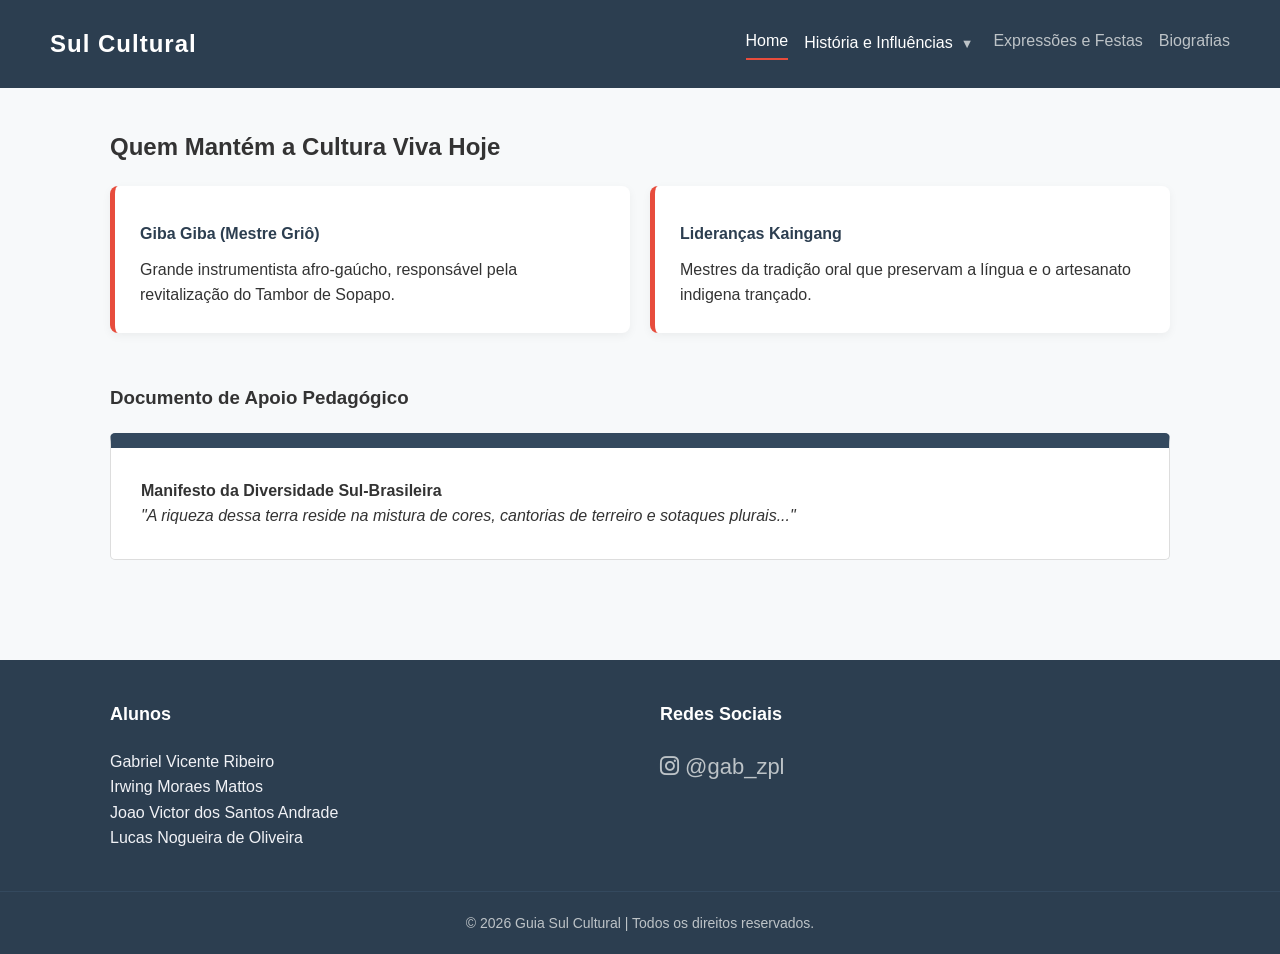
==== biografia/biografia.html @ 179d60e7 "fix" ====
<!DOCTYPE html>
<html lang="pt-BR">
<head>
    <meta charset="UTF-8">
    <meta name="viewport" content="width=device-width, initial-scale=1.0">
    <title>Biografias e Vozes Locais - Sul Cultural</title>
    <link rel="stylesheet" href="/style.css">
    <link rel="stylesheet" href="https://cdnjs.cloudflare.com/ajax/libs/font-awesome/6.4.0/css/all.min.css">
</head>
<body>

    <header>
        <div class="logo"><a href="/index.html">Sul Cultural</a></div>

        <button class="menu-toggle" id="menu-toggle">☰</button>

        <nav id="menu">
            <ul>
                <li><a href="../index.html" class="active">Home</a></li>
                <li class="dropdown">
                    <div class="dropdown-header">
                        <a href="../historia/historia.html">História e Influências</a>
                        <button class="submenu-toggle">▼</button>
                    </div>
                    <ul class="submenu">
                        <li><a href="../historia/quilombolas/quilombolas.html">Quilombolas</a></li>
                    </ul>
                </li>
                <li><a href="../expressoes/expressoes.html">Expressões e Festas</a></li>
                <li><a href="biografia.html">Biografias</a></li>
            </ul>
        </nav>
    </header>

    <main class="container">
        <h2>Quem Mantém a Cultura Viva Hoje</h2>
        
        <div class="bio-grid">
            <div class="bio-card">
                <h4>Giba Giba (Mestre Griô)</h4>
                <p>Grande instrumentista afro-gaúcho, responsável pela revitalização do Tambor de Sopapo.</p>
            </div>
            <div class="bio-card">
                <h4>Lideranças Kaingang</h4>
                <p>Mestres da tradição oral que preservam a língua e o artesanato indigena trançado.</p>
            </div>
        </div>

        <div class="doc-section">
            <h3>Documento de Apoio Pedagógico</h3>
            <div class="doc-box">
                <h4>Manifesto da Diversidade Sul-Brasileira</h4>
                <p><em>"A riqueza dessa terra reside na mistura de cores, cantorias de terreiro e sotaques plurais..."</em></p>
            </div>
        </div>
    </main>

  <footer>
        <div class="footer-content">
            <div class="footer-section">
                <h4>Alunos</h4>
                <p style="line-height: 1.6; margin: 0; color: #f1f2f6;">
                    Gabriel Vicente Ribeiro<br>
                    Irwing Moraes Mattos<br>
                    Joao Victor dos Santos Andrade<br>
                    Lucas Nogueira de Oliveira
                </p>
            </div>
            
            <div class="footer-section">
                <h4>Redes Sociais</h4>
                <div class="social-links">
                    <a href="https://instagram.com/gab_zpl" target="_blank" aria-label="Instagram">
                        <i class="fab fa-instagram"></i> @gab_zpl
                    </a>
                </div>
            </div>
        </div>
        <div class="footer-bottom">
            © <span id="current-year"></span> Guia Sul Cultural | Todos os direitos reservados.
        </div>
    </footer>

    <script src="/script.js"></script>
</body>
</html>
---- style.css ----
/* Configurações Gerais */
* {
    margin: 0;
    padding: 0;
    box-sizing: border-box;
    font-family: 'Arial', sans-serif;
}

body {
    background-color: #f7f9fa;
    color: #333;
    line-height: 1.6;
}

a {
    text-decoration: none;
    color: white;
}

.container {
    max-width: 1100px;
    margin: 0 auto;
    padding: 40px 20px;
}

/* Cabeçalho e Menu */
header {
    background-color: #2c3e50;
    color: white;
    display: flex;
    justify-content: space-between;
    align-items: center;
    padding: 20px 50px;
    position: relative;
    top: 0;
    z-index: 1000;
}

header .logo {
    font-size: 24px;
    font-weight: bold;
    letter-spacing: 1px;
}

nav ul {
    display: flex;
    align-items: center;
    list-style: none;
    gap: 1em;
    height: 100%;
}

nav ul li a {
    color: #bdc3c7;
    text-decoration: none;
    font-size: 16px;
    transition: 0.3s;
    border-bottom: 2px solid transparent;
    padding-bottom: 5px;
    display: block;
}

nav ul li a:hover,
nav ul li a.active {
    color: white;
    border-bottom-color: #e74c3c;
}

.dropdown {
    position: relative;
}

.dropdown-header {
    display: flex;
    align-items: center;
    height: 100%;
}

.dropdown-header > a {
    color: white;
    text-decoration: none;
    padding: 10px 0;
}

.submenu-toggle {
    background: none;
    border: none;
    color: #bdc3c7;
    cursor: pointer;
    font-size: 0.8rem;
    padding: 0 4px;
    margin-left: 4px;
    transition: transform .3s ease, color .3s ease;
}

.dropdown:hover .submenu-toggle {
    color: white;
}

.submenu {
    position: absolute;
    top: 100%;
    left: 0;
    min-width: 220px;
    background: #333;
    list-style: none;
    padding: 0;
    margin: 0;
    display: none;
    z-index: 1000;
}

.dropdown.active .submenu {
    display: block;
}

.dropdown.active .submenu-toggle {
    transform: rotate(180deg);
}

.submenu li a {
    display: block;
    padding: 12px 15px;
    color: white;
    text-decoration: none;
}

.submenu li a:hover {
    background: #444;
}

.menu-toggle {
    display: none;
    background: none;
    border: none;
    color: white;
    font-size: 2rem;
    cursor: pointer;
}

/* Banner Hero */
.hero {
    background: linear-gradient(rgba(0,0,0,0.6), rgba(0,0,0,0.6)), url('https://www.civitatis.com/blog/wp-content/uploads/2024/10/gramado-2048x1365.jpg') no-repeat center center/cover;
    height: 60vh;
    color: white;
    display: flex;
    flex-direction: column;
    justify-content: center;
    align-items: center;
    text-align: center;
    padding: 0 20px;
}

.hero h1 {
    font-size: 42px;
    margin-bottom: 20px;
}

.hero p {
    font-size: 18px;
    margin-bottom: 30px;
    max-width: 600px;
}

/* Botões */
.btn {
    display: inline-block;
    background-color: #e74c3c;
    color: white;
    padding: 12px 30px;
    text-decoration: none;
    border-radius: 5px;
    transition: 0.3s;
    border: none;
    cursor: pointer;
    font-size: 16px;
}

.btn:hover {
    background-color: #c0392b;
}

.btn-secondary {
    background-color: #34495e;
}
.btn-secondary:hover {
    background-color: #2c3e50;
}

/* Carrossel de Imagens */
.carousel-container {
    margin: 40px 0;
    text-align: center;
}

.carousel {
    position: relative;
    max-width: 800px;
    margin: 20px auto;
    overflow: hidden;
    border-radius: 10px;
    box-shadow: 0 5px 15px rgba(0,0,0,0.1);
}

.carousel-slide {
    display: none;
    position: relative;
}

.carousel-slide.active {
    display: block;
}

.carousel-slide img {
    width: 100%;
    height: 400px;
    object-fit: cover;
}

.carousel-caption {
    position: absolute;
    bottom: 0;
    background: rgba(0,0,0,0.7);
    color: white;
    width: 100%;
    padding: 15px;
    font-size: 18px;
}

.carousel-btn {
    position: absolute;
    top: 50%;
    transform: translateY(-50%);
    background: rgba(0,0,0,0.5);
    color: white;
    border: none;
    padding: 15px;
    cursor: pointer;
    font-size: 18px;
    transition: 0.3s;
}

.carousel-btn:hover { background: rgba(0,0,0,0.8); }
.prev { left: 0; border-radius: 0 5px 5px 0; }
.next { right: 0; border-radius: 5px 0 0 5px; }

/* Mapas e Vídeos Responsivos */
.map-responsive, .video-responsive {
    overflow: hidden;
    padding-bottom: 56.25%;
    position: relative;
    height: 0;
    margin-top: 20px;
    border-radius: 8px;
    box-shadow: 0 4px 10px rgba(0,0,0,0.1);
}

.map-responsive iframe, .video-responsive iframe {
    left: 0;
    top: 0;
    height: 100%;
    width: 100%;
    position: absolute;
}

.map-section, .video-container, .agenda-section, .doc-section, .form-section {
    margin-top: 50px;
}

/* Grupo Recolhível (Accordion) */
.accordion-container {
    margin: 30px 0;
}

.accordion-item {
    background-color: white;
    margin-bottom: 10px;
    border-radius: 5px;
    box-shadow: 0 2px 5px rgba(0,0,0,0.05);
    overflow: hidden;
}

.accordion-header {
    width: 100%;
    background-color: #fff;
    padding: 20px;
    text-align: left;
    border: none;
    font-size: 18px;
    font-weight: bold;
    color: #2c3e50;
    cursor: pointer;
    display: flex;
    justify-content: space-between;
    align-items: center;
    transition: 0.3s;
}

.accordion-header:hover {
    background-color: #f1f2f6;
}

.accordion-content {
    padding: 0 20px;
    max-height: 0;
    overflow: hidden;
    transition: max-height 0.3s ease-out, padding 0.3s ease-out;
    background-color: #fafbfc;
}

/* Subpágina Link container */
.subpage-nav {
    background: #e8ecef;
    padding: 25px;
    border-radius: 8px;
    margin-top: 40px;
    text-align: center;
}

/* Agenda */
.agenda-grid, .bio-grid {
    display: grid;
    grid-template-columns: repeat(auto-fit, minmax(300px, 1fr));
    gap: 20px;
    margin-top: 20px;
}

.agenda-card, .bio-card {
    background: white;
    padding: 25px;
    border-radius: 8px;
    box-shadow: 0 3px 10px rgba(0,0,0,0.05);
    border-left: 5px solid #e74c3c;
}

.agenda-card .date {
    background: #e74c3c;
    color: white;
    padding: 3px 10px;
    font-size: 12px;
    border-radius: 3px;
    font-weight: bold;
}

.agenda-card h4, .bio-card h4 {
    margin: 10px 0;
    color: #2c3e50;
}

/* Documento embutido */
.doc-box {
    background: #fff;
    border: 1px solid #ddd;
    border-top: 15px solid #34495e;
    padding: 30px;
    border-radius: 5px;
    margin-top: 20px;
}

/* Formulário */
form {
    background: white;
    padding: 30px;
    border-radius: 8px;
    box-shadow: 0 4px 12px rgba(0,0,0,0.05);
    margin-top: 20px;
}

.form-group {
    margin-bottom: 20px;
}

.form-group label {
    display: block;
    margin-bottom: 5px;
    font-weight: bold;
}

.form-group input, .form-group textarea {
    width: 100%;
    padding: 12px;
    border: 1px solid #ccc;
    border-radius: 4px;
}

/* Rodapé */
footer {
    background-color: #2c3e50;
    color: #bdc3c7;
    padding: 40px 0 20px 0;
    margin-top: 60px;
}

.footer-content {
    max-width: 1100px;
    margin: 0 auto;
    display: grid;
    grid-template-columns: repeat(auto-fit, minmax(250px, 1fr));
    gap: 40px;
    padding: 0 20px;
}

.footer-section h4 {
    color: white;
    margin-bottom: 20px;
    font-size: 18px;
}

.footer-section p {
    margin-bottom: 10px;
}

.social-links a {
    color: #bdc3c7;
    font-size: 22px;
    margin-right: 15px;
    transition: 0.3s;
}

.social-links a:hover {
    color: white;
}

.footer-bottom {
    text-align: center;
    margin-top: 40px;
    padding-top: 20px;
    border-top: 1px solid #34495e;
    font-size: 14px;
}/* ====== ESTILOS DO NOVO LAYOUT DE ABAS ====== */
.tabs-container {
    background: white;
    border-radius: 12px;
    box-shadow: 0 10px 30px rgba(0,0,0,0.08);
    overflow: hidden;
    margin: 40px 0;
}

.tabs-nav {
    display: flex;
    background: #f1f2f6;
    border-bottom: 2px solid #e8ecef;
}

.tab-btn {
    flex: 1;
    padding: 20px;
    background: none;
    border: none;
    font-size: 16px;
    font-weight: bold;
    color: #57606f;
    cursor: pointer;
    transition: all 0.3s ease;
    display: flex;
    align-items: center;
    justify-content: center;
    gap: 10px;
}

.tab-btn i {
    font-size: 18px;
}

.tab-btn:hover {
    background: #e4e7eb;
    color: #2c3e50;
}

.tab-btn.active {
    background: white;
    color: #e74c3c;
    border-bottom: 3px solid #e74c3c;
}

.tabs-content-wrapper {
    padding: 35px;
}

.tab-content {
    display: none;
    animation: fadeIn 0.5s ease;
}

.tab-content.active {
    display: block;
}

.tab-grid {
    display: grid;
    grid-template-columns: 1.2fr 0.8fr;
    gap: 30px;
    align-items: center;
}

.tab-text h3 {
    font-size: 24px;
    color: #2c3e50;
    margin-bottom: 15px;
}

.tab-text p {
    color: #57606f;
    font-size: 16px;
    line-height: 1.7;
}

.tab-image img {
    width: 100%;
    height: 250px;
    object-fit: cover;
    border-radius: 8px;
    box-shadow: 0 5px 15px rgba(0,0,0,0.1);
}

/* Animação para troca suave */
@keyframes fadeIn {
    from { opacity: 0; transform: translateY(10px); }
    to { opacity: 1; transform: translateY(0); }
}

/* Responsividade para celulares */
@media (max-width: 768px) {
    .tabs-nav { flex-direction: column; }
    .tab-grid { grid-template-columns: 1fr; }
    .tab-image img { height: 200px; }
}
/* ====== ESTILOS DO NOVO CARD DE SUBPÁGINAS ====== */
.subpage-section {
    background: #fafbfc;
    border-radius: 12px;
    padding: 35px;
    margin: 40px 0;
    border: 1px solid #eef2f5;
}

.subpage-section h3 {
    font-size: 20px;
    color: #2c3e50;
    margin-bottom: 8px;
    display: flex;
    align-items: center;
    gap: 10px;
}

.subpage-section h3 i {
    color: #e74c3c;
}

.subpage-intro {
    color: #7f8c8d;
    font-size: 15px;
    margin-bottom: 25px;
}

.subpage-card-container {
    display: block;
}

.subpage-card {
    display: table;
    width: 100%;
    background: white;
    border-radius: 10px;
    padding: 25px;
    text-decoration: none;
    box-shadow: 0 4px 15px rgba(0,0,0,0.04);
    border-left: 5px solid #e74c3c;
    transition: all 0.3s ease;
}

.subpage-card:hover {
    transform: translateY(-4px);
    box-shadow: 0 8px 25px rgba(0,0,0,0.08);
    background: #fffdfd;
}

.card-icon-box {
    display: table-cell;
    vertical-align: middle;
    width: 60px;
    font-size: 32px;
    color: #e74c3c;
    padding-right: 20px;
}

.card-info {
    display: table-cell;
    vertical-align: middle;
}

.card-info h4 {
    font-size: 18px;
    color: #2c3e50;
    margin: 0 0 6px 0;
}

.card-info p {
    color: #57606f;
    font-size: 14px;
    line-height: 1.5;
    margin: 0 0 12px 0;
}

.card-link-text {
    font-size: 14px;
    font-weight: bold;
    color: #e74c3c;
    display: inline-flex;
    align-items: center;
    gap: 6px;
    transition: gap 0.2s ease;
}

.subpage-card:hover .card-link-text {
    gap: 10px;
}

@media (min-width: 1025px) {
    .submenu {
        position: absolute;
        top: 100%;
        left: 0;
        min-width: 220px;
        background: #333;
    }

    .dropdown:hover .submenu {
        display: block;
    }
}

@media (max-width: 1024px) {

    .submenu {
        position: static;
        background: #333;
    }

    .submenu a {
        display: block;
        padding: 12px 30px;
    }

    .menu-toggle {
        display: block;
    }

    nav {
        display: none;
        position: absolute;
        top: 100%;
        right: 0;
        width: 100%;
        background-color: #222;
    }

    nav.active {
        display: block;
    }

    nav ul {
        flex-direction: column;
        gap: 0;
    }

    nav ul li {
        text-align: center;
        border-top: 1px solid rgba(255,255,255,0.1);
    }

    nav ul li a {
        display: block;
        padding: 15px;
    }
}
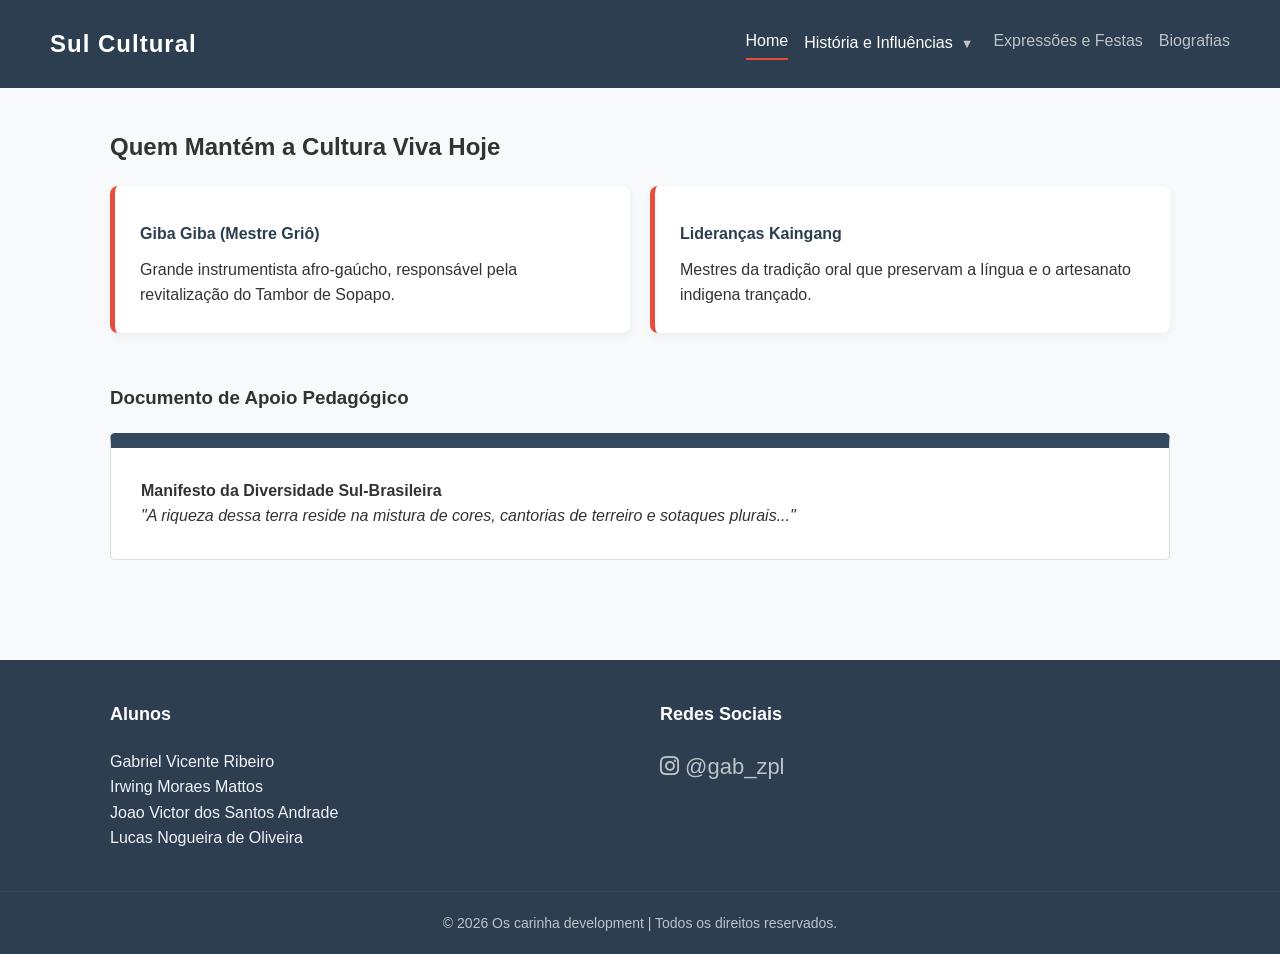
==== commit ee084a15: "feat: copyright" ====
--- a/biografia/biografia.html
+++ b/biografia/biografia.html
@@ -77,7 +77,7 @@
             </div>
         </div>
         <div class="footer-bottom">
-            © <span id="current-year"></span> Guia Sul Cultural | Todos os direitos reservados.
+            © <span id="current-year"></span> Os carinha development | Todos os direitos reservados.
         </div>
     </footer>
 
--- a/style.css
+++ b/style.css
@@ -203,12 +203,26 @@
 }
 
 .carousel-slide {
-    display: none;
+    position: absolute;
+    inset: 0;
+    opacity: 0;
+    transition: opacity .6s ease;
+    pointer-events: none;
+}
+
+.carousel-slide.active {
+    opacity: 1;
+    pointer-events: auto;
+}
+
+.carousel {
     position: relative;
-}
-
-.carousel-slide.active {
-    display: block;
+    max-width: 800px;
+    height: 400px;
+    margin: 20px auto;
+    overflow: hidden;
+    border-radius: 10px;
+    box-shadow: 0 5px 15px rgba(0,0,0,0.1);
 }
 
 .carousel-slide img {
